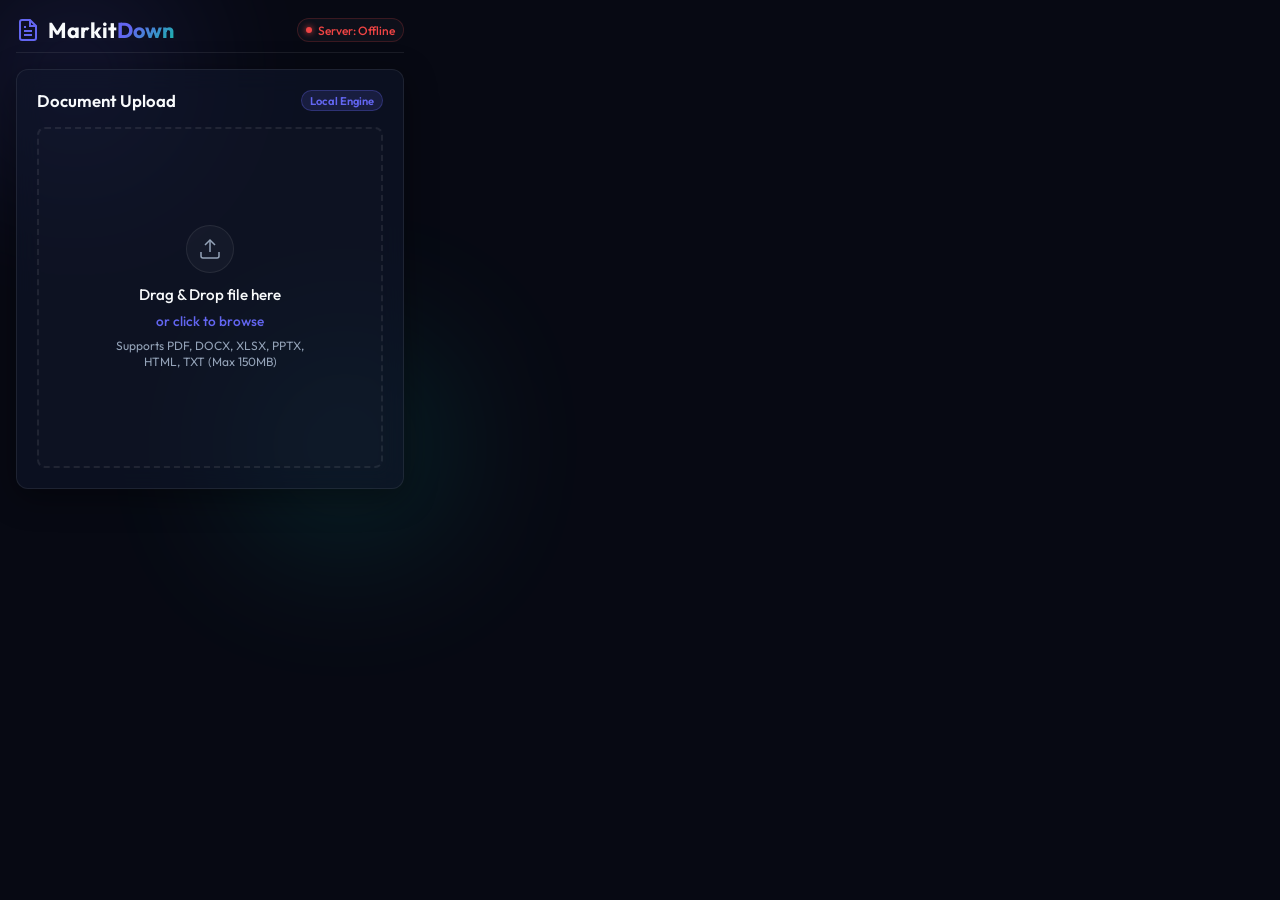
==== chrome-extension/popup.html @ 0e3fc536 "Initial clean commit: added Docker support and Chrome extension wrapper" ====
<!DOCTYPE html>
<html lang="en">
<head>
    <meta charset="UTF-8">
    <meta name="viewport" content="width=device-width, initial-scale=1.0">
    <title>MarkitDown Extension</title>
    <!-- Google Fonts -->
    <link rel="preconnect" href="https://fonts.googleapis.com">
    <link rel="preconnect" href="https://fonts.gstatic.com" crossorigin>
    <link href="https://fonts.googleapis.com/css2?family=Fira+Code:wght@400;500&family=Outfit:wght@300;400;500;600;700&display=swap" rel="stylesheet">
    <!-- Local styles -->
    <link rel="stylesheet" href="popup.css">
    <!-- Local Marked.js for MV3 compliance -->
    <script src="marked.min.js"></script>
</head>
<body>
    <!-- Background glowing orbs -->
    <div class="glow-orb orb-1"></div>
    <div class="glow-orb orb-2"></div>

    <div class="app-container">
        <!-- Header -->
        <header class="app-header">
            <div class="header-main">
                <div class="logo-area">
                    <svg class="logo-icon" viewBox="0 0 24 24" fill="none" stroke="currentColor" stroke-width="2">
                        <path d="M14 2H6a2 2 0 0 0-2 2v16a2 2 0 0 0 2 2h12a2 2 0 0 0 2-2V8z"/>
                        <polyline points="14 2 14 8 20 8"/>
                        <line x1="16" y1="13" x2="8" y2="13"/>
                        <line x1="16" y1="17" x2="8" y2="17"/>
                        <polyline points="10 9 9 9 8 9"/>
                    </svg>
                    <h1 class="logo-text">Markit<span class="gradient-text">Down</span></h1>
                </div>
                <div id="server-status" class="server-status checking">
                    <span class="status-dot"></span>
                    <span class="status-text">Checking server...</span>
                </div>
            </div>
        </header>

        <!-- Main Workspace -->
        <main class="workspace-area">
            
            <!-- Upload Panel -->
            <section id="upload-panel" class="control-panel glass-card">
                <div class="panel-header">
                    <h2>Document Upload</h2>
                    <span class="badge">Local Engine</span>
                </div>

                <!-- Dropzone Area -->
                <div id="dropzone" class="dropzone">
                    <input type="file" id="fileInput" class="hidden-input" accept=".pdf,.docx,.xlsx,.pptx,.html,.htm,.csv,.tsv,.json,.xml,.txt,.text,.md,.rst">
                    
                    <!-- Default State -->
                    <div id="dropzone-default" class="dropzone-state">
                        <div class="upload-icon-container">
                            <svg class="upload-svg" viewBox="0 0 24 24" fill="none" stroke="currentColor" stroke-width="1.5">
                                <path d="M21 15v4a2 2 0 0 1-2 2H5a2 2 0 0 1-2-2v-4"/>
                                <polyline points="17 8 12 3 7 8"/>
                                <line x1="12" y1="3" x2="12" y2="15"/>
                            </svg>
                        </div>
                        <h3>Drag & Drop file here</h3>
                        <p class="upload-instructions">or click to browse</p>
                        <p class="file-limits">Supports PDF, DOCX, XLSX, PPTX, HTML, TXT (Max 150MB)</p>
                    </div>

                    <!-- Uploading State -->
                    <div id="dropzone-uploading" class="dropzone-state hidden">
                        <div class="progress-ring-container">
                            <svg class="progress-ring" width="100" height="100">
                                <circle class="progress-ring-bg" stroke="rgba(255,255,255,0.05)" stroke-width="5" fill="transparent" r="42" cx="50" cy="50"/>
                                <circle id="progress-bar-fill" class="progress-ring-fill" stroke="var(--teal)" stroke-width="5" fill="transparent" r="42" cx="50" cy="50" stroke-dasharray="263.89" stroke-dashoffset="263.89"/>
                            </svg>
                            <div id="upload-percentage" class="percentage-label">0%</div>
                        </div>
                        <h3>Uploading Document</h3>
                        <p id="upload-status" class="process-subtext">Uploading...</p>
                        <div class="pulse-bar-container">
                            <div class="pulse-bar"></div>
                        </div>
                    </div>

                    <!-- Converting State -->
                    <div id="dropzone-converting" class="dropzone-state hidden">
                        <div class="terminal-container">
                            <div class="terminal-header">
                                <div class="terminal-dot red"></div>
                                <div class="terminal-dot yellow"></div>
                                <div class="terminal-dot green"></div>
                                <span class="terminal-title">markitdown-parser.sh</span>
                            </div>
                            <div id="terminal-log" class="terminal-log">
                                <div class="log-line text-info">&gt; Connecting to FastAPI server...</div>
                            </div>
                        </div>
                        <h3>Converting Document</h3>
                        <p class="process-subtext">Parsing document syntax...</p>
                    </div>
                </div>

                <!-- Error Indicator -->
                <div id="error-container" class="error-container hidden">
                    <svg class="error-icon" viewBox="0 0 24 24" fill="none" stroke="currentColor" stroke-width="2">
                        <circle cx="12" cy="12" r="10"/>
                        <line x1="12" y1="8" x2="12" y2="12"/>
                        <line x1="12" y1="16" x2="12.01" y2="16"/>
                    </svg>
                    <div class="error-msg-wrap">
                        <h4>Processing Failed</h4>
                        <p id="error-text">An error occurred during conversion.</p>
                    </div>
                    <button id="error-reset-btn" class="btn btn-secondary btn-sm">Try Again</button>
                </div>
            </section>

            <!-- Results Viewport -->
            <section id="results-panel" class="results-panel glass-card hidden">
                <div class="results-header">
                    <div class="file-info-summary">
                        <svg class="result-doc-icon" viewBox="0 0 24 24" fill="none" stroke="currentColor" stroke-width="2">
                            <path d="M14 2H6a2 2 0 0 0-2 2v16a2 2 0 0 0 2 2h12a2 2 0 0 0 2-2V8z"/>
                            <polyline points="14 2 14 8 20 8"/>
                        </svg>
                        <div class="file-meta">
                            <h3 id="result-filename">document.pdf</h3>
                            <span id="result-filetype">PDF Document</span>
                        </div>
                    </div>
                    
                    <div class="tab-controls">
                        <button id="tab-btn-preview" class="tab-btn active" data-tab="preview">Visual</button>
                        <button id="tab-btn-raw" class="tab-btn" data-tab="raw">Markdown</button>
                    </div>
                </div>

                <!-- Stats Dashboard Section -->
                <div class="stats-dashboard">
                    <div class="stat-card">
                        <span class="stat-label">Original</span>
                        <span id="stat-orig-size" class="stat-value">--</span>
                    </div>
                    <div class="stat-card">
                        <span class="stat-label">Markdown</span>
                        <span id="stat-md-size" class="stat-value">--</span>
                    </div>
                    <div class="stat-card highlight">
                        <span class="stat-label">Saved</span>
                        <span id="stat-savings" class="stat-value text-gradient">--</span>
                    </div>
                </div>

                <!-- Viewport Content Area -->
                <div class="viewport-container">
                    <!-- Tab Content 1: Visual Rendered HTML Preview -->
                    <div id="tab-content-preview" class="tab-content markdown-body">
                        <!-- Rendered Markdown will go here -->
                    </div>

                    <!-- Tab Content 2: Raw Markdown -->
                    <div id="tab-content-raw" class="tab-content hidden">
                        <pre id="raw-markdown-code"><code><!-- Raw MD goes here --></code></pre>
                    </div>
                </div>

                <!-- Action Toolbar -->
                <div class="action-toolbar">
                    <button id="reset-btn" class="btn btn-secondary btn-sm">
                        <svg viewBox="0 0 24 24" width="12" height="12" fill="none" stroke="currentColor" stroke-width="2">
                            <path d="M21.5 2v6h-6M21.34 15.57a10 10 0 1 1-.57-8.38l5.67-5.67"/>
                        </svg>
                        Reset
                    </button>
                    <div class="action-group-right">
                        <button id="copy-btn" class="btn btn-primary btn-sm">
                            <svg viewBox="0 0 24 24" width="12" height="12" fill="none" stroke="currentColor" stroke-width="2">
                                <rect x="9" y="9" width="13" height="13" rx="2" ry="2"/>
                                <path d="M5 15H4a2 2 0 0 1-2-2V4a2 2 0 0 1 2-2h9a2 2 0 0 1 2 2v1"/>
                            </svg>
                            Copy
                        </button>
                        <button id="download-btn" class="btn btn-accent btn-sm">
                            <svg viewBox="0 0 24 24" width="12" height="12" fill="none" stroke="currentColor" stroke-width="2">
                                <path d="M21 15v4a2 2 0 0 1-2 2H5a2 2 0 0 1-2-2v-4"/>
                                <polyline points="7 10 12 15 17 10"/>
                                <line x1="12" y1="15" x2="12" y2="3"/>
                            </svg>
                            Download
                        </button>
                    </div>
                </div>
            </section>
            
        </main>
    </div>

    <!-- Alert toast for notifications -->
    <div id="toast" class="toast hidden">Copied to clipboard!</div>

    <script src="popup.js"></script>
</body>
</html>
---- chrome-extension/popup.css ----
:root {
    --bg-dark: #070913;
    --card-bg: rgba(15, 22, 42, 0.6);
    --border-color: rgba(255, 255, 255, 0.08);
    --border-hover: rgba(99, 102, 241, 0.4);
    
    --text-main: #f8fafc;
    --text-muted: #94a3b8;
    --text-dark: #64748b;
    
    --indigo: #6366f1;
    --blue: #3b82f6;
    --teal: #14b8a6;
    --emerald: #10b981;
    --coral: #ef4444;
    
    --font-sans: 'Outfit', -apple-system, BlinkMacSystemFont, "Segoe UI", Roboto, sans-serif;
    --font-mono: 'Fira Code', 'Courier New', Courier, monospace;
}

* {
    box-sizing: border-box;
    margin: 0;
    padding: 0;
}

body {
    width: 420px;
    background-color: var(--bg-dark);
    color: var(--text-main);
    font-family: var(--font-sans);
    overflow-x: hidden;
    position: relative;
    padding: 1rem;
    min-height: 520px;
}

/* Background Glowing Orbs */
.glow-orb {
    position: absolute;
    width: 250px;
    height: 250px;
    border-radius: 50%;
    filter: blur(80px);
    z-index: -1;
    pointer-events: none;
    opacity: 0.35;
}

.orb-1 {
    background: radial-gradient(circle, var(--indigo) 0%, transparent 70%);
    top: -50px;
    left: -50px;
    animation: floatOrb 12s ease-in-out infinite alternate;
}

.orb-2 {
    background: radial-gradient(circle, var(--teal) 0%, transparent 70%);
    bottom: -50px;
    right: -50px;
    animation: floatOrb 15s ease-in-out infinite alternate-reverse;
}

@keyframes floatOrb {
    0% { transform: translate(0, 0) scale(1); }
    100% { transform: translate(30px, 20px) scale(1.1); }
}

.app-container {
    width: 100%;
}

/* Header styling with Server Status indicator */
.app-header {
    margin-bottom: 1rem;
}

.header-main {
    display: flex;
    justify-content: space-between;
    align-items: center;
    border-bottom: 1px solid var(--border-color);
    padding-bottom: 0.5rem;
}

.logo-area {
    display: flex;
    align-items: center;
    gap: 0.5rem;
}

.logo-icon {
    width: 1.5rem;
    height: 1.5rem;
    color: var(--indigo);
}

.logo-text {
    font-size: 1.35rem;
    font-weight: 700;
}

.gradient-text {
    background: linear-gradient(135deg, var(--indigo) 30%, var(--teal) 100%);
    -webkit-background-clip: text;
    -webkit-text-fill-color: transparent;
}

/* Server Status indicator styling */
.server-status {
    display: flex;
    align-items: center;
    gap: 0.4rem;
    font-size: 0.75rem;
    font-weight: 500;
    padding: 0.2rem 0.5rem;
    border-radius: 50px;
    background: rgba(255, 255, 255, 0.03);
    border: 1px solid var(--border-color);
}

.status-dot {
    width: 6px;
    height: 6px;
    border-radius: 50%;
    display: inline-block;
}

.server-status.checking .status-dot {
    background: var(--text-dark);
    animation: pulseGray 1s infinite alternate;
}
.server-status.checking {
    color: var(--text-muted);
}

.server-status.online .status-dot {
    background: var(--emerald);
    box-shadow: 0 0 6px var(--emerald);
}
.server-status.online {
    color: var(--emerald);
    border-color: rgba(16, 185, 129, 0.2);
}

.server-status.offline .status-dot {
    background: var(--coral);
    box-shadow: 0 0 6px var(--coral);
    animation: pulseRed 1s infinite alternate;
}
.server-status.offline {
    color: var(--coral);
    border-color: rgba(239, 68, 68, 0.2);
}

@keyframes pulseRed {
    from { opacity: 0.5; } to { opacity: 1; }
}
@keyframes pulseGray {
    from { opacity: 0.4; } to { opacity: 0.8; }
}

/* Glassmorphism card */
.glass-card {
    background: var(--card-bg);
    backdrop-filter: blur(12px);
    -webkit-backdrop-filter: blur(12px);
    border: 1px solid var(--border-color);
    border-radius: 0.75rem;
    padding: 1.25rem;
    box-shadow: 0 8px 32px 0 rgba(0, 0, 0, 0.4);
}

.control-panel {
    display: flex;
    flex-direction: column;
    min-height: 420px;
}

.panel-header {
    display: flex;
    justify-content: space-between;
    align-items: center;
    margin-bottom: 1rem;
}

.panel-header h2 {
    font-size: 1.05rem;
    font-weight: 600;
}

.badge {
    background: rgba(99, 102, 241, 0.15);
    border: 1px solid rgba(99, 102, 241, 0.3);
    color: var(--indigo);
    font-size: 0.7rem;
    font-weight: 600;
    padding: 0.15rem 0.5rem;
    border-radius: 50px;
}

/* Dropzone drop elements */
.dropzone {
    border: 2px dashed var(--border-color);
    border-radius: 0.5rem;
    padding: 1.5rem 1rem;
    text-align: center;
    cursor: pointer;
    background: rgba(255, 255, 255, 0.01);
    transition: all 0.25s ease;
    flex-grow: 1;
    display: flex;
    align-items: center;
    justify-content: center;
    position: relative;
    overflow: hidden;
    min-height: 320px;
}

.dropzone:hover, .dropzone.dragover {
    border-color: var(--indigo);
    background: rgba(99, 102, 241, 0.03);
    box-shadow: 0 0 15px rgba(99, 102, 241, 0.08) inset;
}

.hidden-input {
    position: absolute;
    top: 0;
    left: 0;
    width: 100%;
    height: 100%;
    opacity: 0;
    cursor: pointer;
    z-index: 10;
}

.dropzone-state {
    display: flex;
    flex-direction: column;
    align-items: center;
    gap: 0.5rem;
    width: 100%;
}

.upload-icon-container {
    background: rgba(255, 255, 255, 0.03);
    border: 1px solid var(--border-color);
    width: 3rem;
    height: 3rem;
    border-radius: 50%;
    display: flex;
    align-items: center;
    justify-content: center;
    margin-bottom: 0.25rem;
}

.dropzone:hover .upload-icon-container {
    background: rgba(99, 102, 241, 0.08);
    border-color: rgba(99, 102, 241, 0.25);
}

.upload-svg {
    width: 1.5rem;
    height: 1.5rem;
    color: var(--text-muted);
}

.dropzone h3 {
    font-size: 0.95rem;
    font-weight: 500;
}

.upload-instructions {
    color: var(--indigo);
    font-weight: 500;
    font-size: 0.85rem;
}

.file-limits {
    color: var(--text-muted);
    font-size: 0.75rem;
    max-width: 220px;
    line-height: 1.3;
}

.hidden {
    display: none !important;
}

/* Upload Progress Ring */
.progress-ring-container {
    position: relative;
    width: 100px;
    height: 100px;
    display: flex;
    align-items: center;
    justify-content: center;
}

.progress-ring {
    transform: rotate(-90deg);
}

.progress-ring-fill {
    transition: stroke-dashoffset 0.15s ease-out;
}

.percentage-label {
    position: absolute;
    font-size: 1.25rem;
    font-weight: 700;
}

.process-subtext {
    color: var(--text-muted);
    font-size: 0.8rem;
}

.pulse-bar-container {
    width: 60%;
    height: 3px;
    background: rgba(255, 255, 255, 0.05);
    border-radius: 10px;
    overflow: hidden;
    margin-top: 0.25rem;
}

.pulse-bar {
    height: 100%;
    width: 30%;
    background: var(--teal);
    border-radius: 10px;
    animation: barSlide 1.5s infinite ease-in-out;
}

@keyframes barSlide {
    0% { transform: translateX(-150%); }
    50% { transform: translateX(350%); }
    100% { transform: translateX(-150%); }
}

/* Terminal Log for Parser status */
.terminal-container {
    width: 100%;
    background: #020617;
    border: 1px solid rgba(255, 255, 255, 0.05);
    border-radius: 6px;
    padding: 0.5rem;
    text-align: left;
    font-family: var(--font-mono);
    position: relative;
}

.terminal-header {
    display: flex;
    align-items: center;
    gap: 0.3rem;
    margin-bottom: 0.5rem;
    border-bottom: 1px solid rgba(255, 255, 255, 0.05);
    padding-bottom: 0.35rem;
}

.terminal-dot {
    width: 6px;
    height: 6px;
    border-radius: 50%;
}
.terminal-dot.red { background: #ef4444; }
.terminal-dot.yellow { background: #f59e0b; }
.terminal-dot.green { background: #10b981; }

.terminal-title {
    font-size: 0.65rem;
    color: var(--text-dark);
    margin-left: 0.25rem;
}

.terminal-log {
    font-size: 0.7rem;
    line-height: 1.4;
    height: 110px;
    overflow-y: auto;
    display: flex;
    flex-direction: column;
    gap: 0.2rem;
    scrollbar-width: none;
}
.terminal-log::-webkit-scrollbar { display: none; }

.log-line {
    opacity: 0;
    transform: translateY(4px);
    animation: lineFadeIn 0.25s forwards;
    white-space: nowrap;
    overflow: hidden;
    text-overflow: ellipsis;
}
@keyframes lineFadeIn {
    to { opacity: 1; transform: translateY(0); }
}

.text-info { color: #38bdf8; }
.text-success { color: #34d399; }
.text-warning { color: #fbbf24; }
.text-normal { color: #e2e8f0; }

.terminal-container::after {
    content: '';
    position: absolute;
    top: 0;
    left: 0;
    right: 0;
    height: 2px;
    background: linear-gradient(to right, transparent, var(--teal), transparent);
    animation: scanner 2.5s infinite linear;
    box-shadow: 0 0 6px var(--teal);
    pointer-events: none;
}
@keyframes scanner {
    0% { top: 0%; }
    50% { top: 100%; }
    100% { top: 0%; }
}

/* Error component styling */
.error-container {
    margin-top: 1rem;
    border: 1px solid rgba(239, 68, 68, 0.2);
    background: rgba(239, 68, 68, 0.05);
    padding: 1rem;
    border-radius: 0.5rem;
    display: flex;
    flex-direction: column;
    align-items: center;
    text-align: center;
    gap: 0.5rem;
    animation: shake 0.4s ease;
}
@keyframes shake {
    0%, 100% { transform: translateX(0); }
    25% { transform: translateX(-4px); }
    75% { transform: translateX(4px); }
}

.error-icon {
    width: 1.5rem;
    height: 1.5rem;
    color: var(--coral);
}
.error-msg-wrap h4 {
    font-size: 0.85rem;
    color: #f87171;
    margin-bottom: 0.15rem;
}
.error-msg-wrap p {
    font-size: 0.75rem;
    color: var(--text-muted);
}

/* Buttons style */
.btn {
    display: inline-flex;
    align-items: center;
    justify-content: center;
    gap: 0.35rem;
    font-family: var(--font-sans);
    cursor: pointer;
    transition: all 0.2s ease;
    border: none;
}

.btn-primary {
    background: var(--indigo);
    color: white;
}
.btn-primary:hover {
    background: #4f46e5;
    box-shadow: 0 0 10px rgba(99, 102, 241, 0.3);
}

.btn-accent {
    background: var(--teal);
    color: #020617;
    font-weight: 600;
}
.btn-accent:hover {
    background: #0d9488;
    box-shadow: 0 0 10px rgba(20, 184, 166, 0.3);
}

.btn-secondary {
    background: rgba(255, 255, 255, 0.04);
    border: 1px solid var(--border-color);
    color: var(--text-main);
}
.btn-secondary:hover {
    background: rgba(255, 255, 255, 0.08);
}

.btn-sm {
    padding: 0.4rem 0.75rem;
    font-size: 0.75rem;
    border-radius: 0.25rem;
}

/* Results panel */
.results-panel {
    display: flex;
    flex-direction: column;
    min-height: 420px;
    animation: slideInUp 0.4s cubic-bezier(0.16, 1, 0.3, 1);
}
@keyframes slideInUp {
    from { opacity: 0; transform: translateY(12px); }
    to { opacity: 1; transform: translateY(0); }
}

.results-header {
    display: flex;
    justify-content: space-between;
    align-items: center;
    border-bottom: 1px solid var(--border-color);
    padding-bottom: 0.5rem;
    margin-bottom: 0.75rem;
}

.file-info-summary {
    display: flex;
    align-items: center;
    gap: 0.5rem;
    max-width: 60%;
}

.result-doc-icon {
    width: 1.5rem;
    height: 1.5rem;
    color: var(--teal);
    flex-shrink: 0;
}

.file-meta {
    overflow: hidden;
}

.file-meta h3 {
    font-size: 0.85rem;
    font-weight: 600;
    overflow: hidden;
    text-overflow: ellipsis;
    white-space: nowrap;
}

#result-filetype {
    font-size: 0.7rem;
    color: var(--text-muted);
    display: block;
}

/* Tabs */
.tab-controls {
    background: rgba(255, 255, 255, 0.03);
    border: 1px solid var(--border-color);
    border-radius: 0.35rem;
    padding: 0.15rem;
    display: flex;
}

.tab-btn {
    background: transparent;
    border: none;
    color: var(--text-muted);
    font-family: var(--font-sans);
    font-size: 0.75rem;
    font-weight: 500;
    padding: 0.3rem 0.6rem;
    border-radius: 0.25rem;
    cursor: pointer;
    transition: all 0.2s ease;
}
.tab-btn:hover { color: var(--text-main); }
.tab-btn.active {
    background: var(--indigo);
    color: white;
}

/* Stats */
.stats-dashboard {
    display: grid;
    grid-template-columns: repeat(3, 1fr);
    gap: 0.5rem;
    margin-bottom: 0.75rem;
}

.stat-card {
    background: rgba(255, 255, 255, 0.02);
    border: 1px solid var(--border-color);
    border-radius: 0.4rem;
    padding: 0.4rem 0.5rem;
    display: flex;
    flex-direction: column;
    gap: 0.1rem;
    text-align: center;
}

.stat-card.highlight {
    background: rgba(20, 184, 166, 0.04);
    border-color: rgba(20, 184, 166, 0.2);
}

.stat-label {
    font-size: 0.6rem;
    color: var(--text-muted);
    font-weight: 500;
    text-transform: uppercase;
}

.stat-value {
    font-size: 0.95rem;
    font-weight: 700;
}

.text-gradient {
    background: linear-gradient(135deg, var(--teal) 30%, var(--indigo) 100%);
    -webkit-background-clip: text;
    -webkit-text-fill-color: transparent;
}

/* Viewport details */
.viewport-container {
    background: #020617;
    border: 1px solid var(--border-color);
    border-radius: 0.5rem;
    height: 220px;
    overflow-y: auto;
    padding: 0.75rem;
    margin-bottom: 0.75rem;
}

.viewport-container::-webkit-scrollbar,
.markdown-body::-webkit-scrollbar {
    width: 6px;
    height: 6px;
}
.viewport-container::-webkit-scrollbar-track,
.markdown-body::-webkit-scrollbar-track {
    background: transparent;
}
.viewport-container::-webkit-scrollbar-thumb,
.markdown-body::-webkit-scrollbar-thumb {
    background: rgba(255, 255, 255, 0.08);
    border-radius: 3px;
}
.viewport-container::-webkit-scrollbar-thumb:hover,
.markdown-body::-webkit-scrollbar-thumb:hover {
    background: rgba(255, 255, 255, 0.15);
}

.tab-content {
    animation: fadeIn 0.25s ease;
}
.tab-content.hidden {
    display: none !important;
}
@keyframes fadeIn {
    from { opacity: 0; } to { opacity: 1; }
}

#raw-markdown-code {
    white-space: pre-wrap;
    word-break: break-all;
    font-family: var(--font-mono);
    font-size: 0.75rem;
    line-height: 1.5;
    color: #e2e8f0;
}

/* Markdown render styling inside popup */
.markdown-body {
    font-family: var(--font-sans);
    line-height: 1.5;
    color: #cbd5e1;
    font-size: 0.8rem;
}

.markdown-body h1, .markdown-body h2, .markdown-body h3 {
    margin-top: 0.75rem;
    margin-bottom: 0.4rem;
    font-weight: 600;
    color: var(--text-main);
}
.markdown-body h1 {
    font-size: 1.15rem;
    border-bottom: 1px solid rgba(255,255,255,0.08);
    padding-bottom: 0.2rem;
}
.markdown-body h2 { font-size: 1rem; }
.markdown-body h3 { font-size: 0.9rem; }
.markdown-body p { margin-bottom: 0.5rem; }
.markdown-body a { color: var(--teal); text-decoration: none; }
.markdown-body a:hover { text-decoration: underline; }
.markdown-body code {
    background: rgba(255, 255, 255, 0.06);
    border: 1px solid rgba(255, 255, 255, 0.04);
    font-family: var(--font-mono);
    font-size: 0.75rem;
    padding: 0.1rem 0.25rem;
    border-radius: 3px;
    color: #f472b6;
}
.markdown-body pre {
    background: #0f172a;
    border: 1px solid rgba(255,255,255,0.04);
    border-radius: 4px;
    padding: 0.5rem;
    overflow-x: auto;
    margin-bottom: 0.5rem;
}
.markdown-body pre code {
    background: transparent;
    border: none;
    color: #e2e8f0;
    font-size: 0.75rem;
    padding: 0;
}
.markdown-body ul, .markdown-body ol {
    margin-bottom: 0.5rem;
    padding-left: 1.1rem;
}
.markdown-body li { margin-bottom: 0.15rem; }

/* Toolbars */
.action-toolbar {
    display: flex;
    justify-content: space-between;
    align-items: center;
}
.action-group-right {
    display: flex;
    gap: 0.35rem;
}

/* Toast alert */
.toast {
    position: fixed;
    bottom: 1rem;
    left: 50%;
    transform: translateX(-50%);
    background: rgba(16, 185, 129, 0.95);
    color: #020617;
    font-size: 0.75rem;
    font-weight: 600;
    padding: 0.4rem 0.8rem;
    border-radius: 50px;
    box-shadow: 0 4px 15px rgba(16, 185, 129, 0.2);
    z-index: 100;
    backdrop-filter: blur(4px);
    transition: all 0.3s cubic-bezier(0.175, 0.885, 0.32, 1.275);
}
.toast.hidden {
    opacity: 0;
    bottom: 0.5rem;
    pointer-events: none;
}
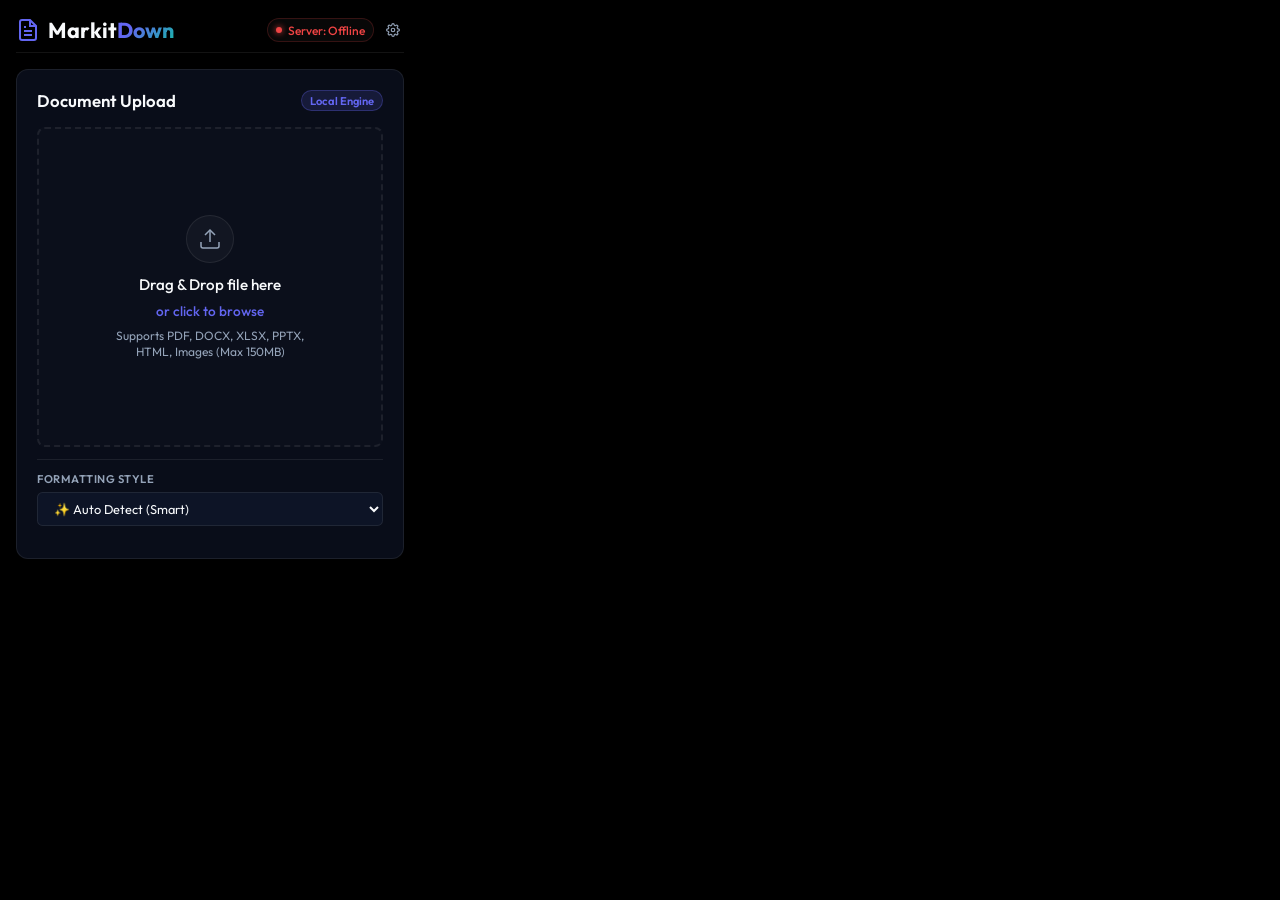
==== commit 0111f122: "Add Vercel deployment, settings panel for multi-provider API keys, visual format OCR support, templa" ====
--- a/chrome-extension/popup.html
+++ b/chrome-extension/popup.html
@@ -32,9 +32,17 @@
                     </svg>
                     <h1 class="logo-text">Markit<span class="gradient-text">Down</span></h1>
                 </div>
-                <div id="server-status" class="server-status checking">
-                    <span class="status-dot"></span>
-                    <span class="status-text">Checking server...</span>
+                <div class="header-right-wrap">
+                    <div id="server-status" class="server-status checking">
+                        <span class="status-dot"></span>
+                        <span class="status-text">Status</span>
+                    </div>
+                    <button id="settings-toggle-btn" class="icon-btn-settings" title="API Settings">
+                        <svg viewBox="0 0 24 24" width="14" height="14" fill="none" stroke="currentColor" stroke-width="2" class="settings-gear-icon">
+                            <circle cx="12" cy="12" r="3"/>
+                            <path d="M19.4 15a1.65 1.65 0 0 0 .33 1.82l.06.06a2 2 0 1 1-2.83 2.83l-.06-.06a1.65 1.65 0 0 0-1.82-.33 1.65 1.65 0 0 0-1 1.51V21a2 2 0 0 1-4 0v-.09A1.65 1.65 0 0 0 9 19.4a1.65 1.65 0 0 0-1.82.33l-.06.06a2 2 0 1 1-2.83-2.83l.06-.06a1.65 1.65 0 0 0 .33-1.82 1.65 1.65 0 0 0-1.51-1H3a2 2 0 0 1 0-4h.09A1.65 1.65 0 0 0 4.6 9a1.65 1.65 0 0 0-.33-1.82l-.06-.06a2 2 0 1 1 2.83-2.83l.06.06a1.65 1.65 0 0 0 1.82.33H9a1.65 1.65 0 0 0 1-1.51V3a2 2 0 0 1 4 0v.09a1.65 1.65 0 0 0 1 1.51 1.65 1.65 0 0 0 1.82-.33l.06-.06a2 2 0 1 1 2.83 2.83l-.06.06a1.65 1.65 0 0 0-.33 1.82V9a1.65 1.65 0 0 0 1.51 1H21a2 2 0 0 1 0 4h-.09a1.65 1.65 0 0 0-1.51 1z"/>
+                        </svg>
+                    </button>
                 </div>
             </div>
         </header>
@@ -51,7 +59,7 @@
 
                 <!-- Dropzone Area -->
                 <div id="dropzone" class="dropzone">
-                    <input type="file" id="fileInput" class="hidden-input" accept=".pdf,.docx,.xlsx,.pptx,.html,.htm,.csv,.tsv,.json,.xml,.txt,.text,.md,.rst">
+                    <input type="file" id="fileInput" class="hidden-input" accept=".pdf,.docx,.xlsx,.pptx,.html,.htm,.csv,.tsv,.json,.xml,.txt,.text,.md,.rst,.png,.jpg,.jpeg">
                     
                     <!-- Default State -->
                     <div id="dropzone-default" class="dropzone-state">
@@ -64,7 +72,7 @@
                         </div>
                         <h3>Drag & Drop file here</h3>
                         <p class="upload-instructions">or click to browse</p>
-                        <p class="file-limits">Supports PDF, DOCX, XLSX, PPTX, HTML, TXT (Max 150MB)</p>
+                        <p class="file-limits">Supports PDF, DOCX, XLSX, PPTX, HTML, Images (Max 150MB)</p>
                     </div>
 
                     <!-- Uploading State -->
@@ -85,19 +93,41 @@
 
                     <!-- Converting State -->
                     <div id="dropzone-converting" class="dropzone-state hidden">
-                        <div class="terminal-container">
-                            <div class="terminal-header">
-                                <div class="terminal-dot red"></div>
-                                <div class="terminal-dot yellow"></div>
-                                <div class="terminal-dot green"></div>
-                                <span class="terminal-title">markitdown-parser.sh</span>
+                        <div class="converting-animation-container">
+                            <div class="document-scanner">
+                                <div class="scanner-doc">
+                                    <svg viewBox="0 0 24 24" fill="none" stroke="currentColor" stroke-width="1.5">
+                                        <path d="M14 2H6a2 2 0 0 0-2 2v16a2 2 0 0 0 2 2h12a2 2 0 0 0 2-2V8z"/>
+                                        <polyline points="14 2 14 8 20 8"/>
+                                        <line x1="16" y1="13" x2="8" y2="13" class="doc-line doc-line-1"/>
+                                        <line x1="16" y1="17" x2="8" y2="17" class="doc-line doc-line-2"/>
+                                    </svg>
+                                </div>
+                                <div class="scanner-laser"></div>
                             </div>
-                            <div id="terminal-log" class="terminal-log">
-                                <div class="log-line text-info">&gt; Connecting to FastAPI server...</div>
+                            <div class="converting-particles">
+                                <span class="particle p1"></span>
+                                <span class="particle p2"></span>
+                                <span class="particle p3"></span>
                             </div>
                         </div>
                         <h3>Converting Document</h3>
-                        <p class="process-subtext">Parsing document syntax...</p>
+                        <p id="convert-status-text" class="process-subtext">Parsing document structures...</p>
+                    </div>
+                </div>
+
+                <!-- Formatting Style Selection -->
+                <div class="template-selector-card">
+                    <div class="form-group">
+                        <label for="template-select" class="field-label">Formatting Style</label>
+                        <div class="select-wrapper">
+                            <select id="template-select" class="form-control select-field">
+                                <option value="auto">✨ Auto Detect (Smart)</option>
+                                <option value="raw">⚡ Raw Markdown (Fast / Offline)</option>
+                                <option value="aicte">📊 AICTE Activity Points Report</option>
+                                <option value="internship">📅 Internship Daily Log</option>
+                            </select>
+                        </div>
                     </div>
                 </div>
 
@@ -199,6 +229,61 @@
     <!-- Alert toast for notifications -->
     <div id="toast" class="toast hidden">Copied to clipboard!</div>
 
+    <!-- Image warning toast -->
+    <div id="image-warning-toast" class="warning-toast hidden">
+        <div class="warning-toast-header">
+            <div class="warning-title-wrap">
+                <svg class="warning-toast-icon" viewBox="0 0 24 24" width="16" height="16" fill="none" stroke="currentColor" stroke-width="2">
+                    <circle cx="12" cy="12" r="10"/>
+                    <line x1="12" y1="8" x2="12" y2="12"/>
+                    <line x1="12" y1="16" x2="12.01" y2="16"/>
+                </svg>
+                <h4>Transcribing Images?</h4>
+            </div>
+            <button id="warning-toast-close" class="warning-close-btn">&times;</button>
+        </div>
+        <p>To transcribe photos/images and slide graphics to text, add your own Gemini, OpenAI, or Claude API Key in Settings!</p>
+    </div>
+
+    <!-- Settings Modal -->
+    <div id="settings-modal" class="modal hidden">
+        <div class="modal-overlay" id="modal-overlay"></div>
+        <div class="modal-content glass-card">
+            <div class="modal-header">
+                <h2>API Configurations</h2>
+                <button id="modal-close-btn" class="close-btn">&times;</button>
+            </div>
+            <div class="modal-body">
+                <p class="modal-help-text">Configure your own API keys. Keys are saved locally and are never sent to external servers except in headers.</p>
+                
+                <div class="form-group">
+                    <label for="provider-select">API Provider</label>
+                    <select id="provider-select" class="form-control">
+                        <option value="gemini">Gemini (Google AI)</option>
+                        <option value="openai">OpenAI (GPT-4o)</option>
+                        <option value="claude">Anthropic Claude</option>
+                    </select>
+                </div>
+                
+                <div class="form-group">
+                    <label for="api-key-input">API Key</label>
+                    <div class="input-with-button">
+                        <input type="password" id="api-key-input" class="form-control" placeholder="Enter key...">
+                        <button id="key-visibility-toggle" class="btn btn-secondary btn-sm" type="button" title="Toggle visibility">👁️</button>
+                    </div>
+                </div>
+
+                <div class="status-indicator-wrap">
+                    <span id="key-status-badge" class="status-badge inactive">No Key Configured</span>
+                </div>
+            </div>
+            <div class="modal-footer">
+                <button id="save-settings-btn" class="btn btn-primary btn-sm">Save Changes</button>
+                <button id="clear-settings-btn" class="btn btn-secondary btn-sm">Clear Key</button>
+            </div>
+        </div>
+    </div>
+
     <script src="popup.js"></script>
 </body>
 </html>
--- a/chrome-extension/popup.css
+++ b/chrome-extension/popup.css
@@ -1,5 +1,5 @@
 :root {
-    --bg-dark: #070913;
+    --bg-dark: #000000;
     --card-bg: rgba(15, 22, 42, 0.6);
     --border-color: rgba(255, 255, 255, 0.08);
     --border-hover: rgba(99, 102, 241, 0.4);
@@ -37,14 +37,7 @@
 
 /* Background Glowing Orbs */
 .glow-orb {
-    position: absolute;
-    width: 250px;
-    height: 250px;
-    border-radius: 50%;
-    filter: blur(80px);
-    z-index: -1;
-    pointer-events: none;
-    opacity: 0.35;
+    display: none;
 }
 
 .orb-1 {
@@ -339,87 +332,109 @@
     100% { transform: translateX(-150%); }
 }
 
-/* Terminal Log for Parser status */
-.terminal-container {
+/* Document Scanner Animation */
+.converting-animation-container {
+    position: relative;
+    width: 140px;
+    height: 140px;
+    display: flex;
+    align-items: center;
+    justify-content: center;
+    margin-bottom: 0.5rem;
+}
+
+.document-scanner {
+    position: relative;
+    width: 70px;
+    height: 90px;
+    background: rgba(15, 22, 42, 0.4);
+    border: 1px solid rgba(255, 255, 255, 0.05);
+    border-radius: 8px;
+    display: flex;
+    align-items: center;
+    justify-content: center;
+    box-shadow: 0 0 20px rgba(99, 102, 241, 0.05);
+    overflow: hidden;
+    z-index: 2;
+    animation: scannerPulse 2s infinite alternate;
+}
+
+.scanner-doc {
+    width: 44px;
+    height: 44px;
+    color: var(--indigo);
+    filter: drop-shadow(0 0 8px rgba(99, 102, 241, 0.3));
+}
+
+.scanner-doc svg {
     width: 100%;
-    background: #020617;
-    border: 1px solid rgba(255, 255, 255, 0.05);
-    border-radius: 6px;
-    padding: 0.5rem;
-    text-align: left;
-    font-family: var(--font-mono);
-    position: relative;
-}
-
-.terminal-header {
-    display: flex;
-    align-items: center;
-    gap: 0.3rem;
-    margin-bottom: 0.5rem;
-    border-bottom: 1px solid rgba(255, 255, 255, 0.05);
-    padding-bottom: 0.35rem;
-}
-
-.terminal-dot {
-    width: 6px;
-    height: 6px;
-    border-radius: 50%;
-}
-.terminal-dot.red { background: #ef4444; }
-.terminal-dot.yellow { background: #f59e0b; }
-.terminal-dot.green { background: #10b981; }
-
-.terminal-title {
-    font-size: 0.65rem;
-    color: var(--text-dark);
-    margin-left: 0.25rem;
-}
-
-.terminal-log {
-    font-size: 0.7rem;
-    line-height: 1.4;
-    height: 110px;
-    overflow-y: auto;
-    display: flex;
-    flex-direction: column;
-    gap: 0.2rem;
-    scrollbar-width: none;
-}
-.terminal-log::-webkit-scrollbar { display: none; }
-
-.log-line {
-    opacity: 0;
-    transform: translateY(4px);
-    animation: lineFadeIn 0.25s forwards;
-    white-space: nowrap;
-    overflow: hidden;
-    text-overflow: ellipsis;
-}
-@keyframes lineFadeIn {
-    to { opacity: 1; transform: translateY(0); }
-}
-
-.text-info { color: #38bdf8; }
-.text-success { color: #34d399; }
-.text-warning { color: #fbbf24; }
-.text-normal { color: #e2e8f0; }
-
-.terminal-container::after {
-    content: '';
+    height: 100%;
+}
+
+.doc-line {
+    stroke-dasharray: 8;
+    animation: lineDash 1.5s infinite linear;
+}
+
+.doc-line-1 { animation-delay: 0s; }
+.doc-line-2 { animation-delay: 0.75s; }
+
+@keyframes lineDash {
+    0% { stroke-dashoffset: 8; }
+    100% { stroke-dashoffset: 0; }
+}
+
+.scanner-laser {
     position: absolute;
+    left: 0;
+    width: 100%;
+    height: 3px;
+    background: linear-gradient(90deg, transparent, var(--teal), transparent);
+    box-shadow: 0 0 8px var(--teal), 0 0 15px var(--teal);
+    animation: laserScan 2s infinite ease-in-out;
+    z-index: 5;
+    pointer-events: none;
+}
+
+@keyframes laserScan {
+    0%, 100% { top: 10%; opacity: 0.3; }
+    50% { top: 85%; opacity: 1; }
+}
+
+@keyframes scannerPulse {
+    0% { border-color: rgba(99, 102, 241, 0.1); box-shadow: 0 0 15px rgba(99, 102, 241, 0.05); }
+    100% { border-color: rgba(20, 184, 166, 0.3); box-shadow: 0 0 25px rgba(20, 184, 166, 0.15); }
+}
+
+/* Floating Particles representing Markdown nodes */
+.converting-particles {
+    position: absolute;
+    width: 100%;
+    height: 100%;
     top: 0;
     left: 0;
-    right: 0;
-    height: 2px;
-    background: linear-gradient(to right, transparent, var(--teal), transparent);
-    animation: scanner 2.5s infinite linear;
+    pointer-events: none;
+    z-index: 1;
+}
+
+.particle {
+    position: absolute;
+    width: 4px;
+    height: 4px;
+    background: var(--teal);
+    border-radius: 50%;
+    opacity: 0;
     box-shadow: 0 0 6px var(--teal);
-    pointer-events: none;
-}
-@keyframes scanner {
-    0% { top: 0%; }
-    50% { top: 100%; }
-    100% { top: 0%; }
+}
+
+.p1 { left: 20%; bottom: 10%; animation: floatParticle 1.8s infinite linear 0.2s; }
+.p2 { left: 50%; bottom: 10%; animation: floatParticle 2.2s infinite linear 0.8s; }
+.p3 { left: 80%; bottom: 10%; animation: floatParticle 1.5s infinite linear 0.4s; }
+
+@keyframes floatParticle {
+    0% { transform: translateY(0) scale(0.5); opacity: 0; }
+    30% { opacity: 0.8; }
+    100% { transform: translateY(-80px) scale(1.2); opacity: 0; }
 }
 
 /* Error component styling */
@@ -761,3 +776,263 @@
     bottom: 0.5rem;
     pointer-events: none;
 }
+
+/* Chrome Extension Settings and Warnings Styles */
+.header-right-wrap {
+    display: flex;
+    align-items: center;
+    gap: 0.5rem;
+}
+
+.icon-btn-settings {
+    background: transparent;
+    border: none;
+    color: var(--text-muted);
+    cursor: pointer;
+    display: flex;
+    align-items: center;
+    justify-content: center;
+    padding: 0.25rem;
+    border-radius: 4px;
+    transition: all 0.2s ease;
+}
+
+.icon-btn-settings:hover {
+    color: var(--teal);
+    background: rgba(255, 255, 255, 0.05);
+}
+
+.settings-gear-icon {
+    transition: transform 0.6s cubic-bezier(0.16, 1, 0.3, 1);
+}
+
+.icon-btn-settings:hover .settings-gear-icon {
+    transform: rotate(60deg);
+}
+
+/* Template Selector Style */
+.template-selector-card {
+    margin-top: 0.75rem;
+    border-top: 1px solid var(--border-color);
+    padding-top: 0.75rem;
+}
+
+.field-label {
+    display: block;
+    font-size: 0.7rem;
+    font-weight: 600;
+    color: var(--text-muted);
+    margin-bottom: 0.35rem;
+    text-transform: uppercase;
+    letter-spacing: 0.5px;
+}
+
+.form-group {
+    margin-bottom: 0.75rem;
+}
+
+.form-control {
+    width: 100%;
+    background: rgba(15, 23, 42, 0.8);
+    border: 1px solid var(--border-color);
+    color: var(--text-main);
+    font-family: var(--font-sans);
+    font-size: 0.8rem;
+    padding: 0.45rem 0.75rem;
+    border-radius: 0.35rem;
+    outline: none;
+    transition: border-color 0.2s ease;
+}
+
+.form-control:focus {
+    border-color: var(--indigo);
+}
+
+/* Modal styling for small Extension window */
+.modal {
+    position: fixed;
+    top: 0;
+    left: 0;
+    width: 100%;
+    height: 100%;
+    z-index: 1000;
+    display: flex;
+    align-items: center;
+    justify-content: center;
+}
+
+.modal.hidden {
+    display: none !important;
+}
+
+.modal-overlay {
+    position: absolute;
+    top: 0;
+    left: 0;
+    width: 100%;
+    height: 100%;
+    background: rgba(0, 0, 0, 0.75);
+    backdrop-filter: blur(4px);
+    -webkit-backdrop-filter: blur(4px);
+}
+
+.modal-content {
+    position: relative;
+    width: 90%;
+    max-width: 360px;
+    z-index: 1001;
+    background: rgba(15, 22, 42, 0.98);
+    border: 1px solid var(--border-color);
+    box-shadow: 0 10px 25px rgba(0, 0, 0, 0.5);
+    border-radius: 0.5rem;
+    padding: 1.25rem !important;
+    animation: modalScaleUp 0.2s ease;
+}
+
+@keyframes modalScaleUp {
+    from { transform: scale(0.95); opacity: 0; }
+    to { transform: scale(1); opacity: 1; }
+}
+
+.modal-header {
+    display: flex;
+    justify-content: space-between;
+    align-items: center;
+    border-bottom: 1px solid var(--border-color);
+    padding-bottom: 0.5rem;
+    margin-bottom: 0.75rem;
+}
+
+.modal-header h2 {
+    font-size: 1rem;
+    font-weight: 600;
+    margin: 0;
+}
+
+.close-btn {
+    background: transparent;
+    border: none;
+    color: var(--text-muted);
+    font-size: 1.5rem;
+    cursor: pointer;
+    line-height: 1;
+}
+
+.close-btn:hover {
+    color: var(--coral);
+}
+
+.modal-body {
+    display: flex;
+    flex-direction: column;
+    gap: 0.75rem;
+    margin-bottom: 1rem;
+}
+
+.modal-help-text {
+    font-size: 0.75rem;
+    color: var(--text-muted);
+    line-height: 1.4;
+}
+
+.input-with-button {
+    display: flex;
+    gap: 0.35rem;
+}
+
+.input-with-button .form-control {
+    flex: 1;
+}
+
+.status-indicator-wrap {
+    display: flex;
+    justify-content: flex-start;
+}
+
+.status-badge {
+    font-size: 0.65rem;
+    font-weight: 600;
+    padding: 0.15rem 0.45rem;
+    border-radius: 50px;
+}
+
+.status-badge.inactive {
+    background: rgba(239, 68, 68, 0.1);
+    color: #f87171;
+    border: 1px solid rgba(239, 68, 68, 0.2);
+}
+
+.status-badge.active {
+    background: rgba(16, 185, 129, 0.1);
+    color: #34d399;
+    border: 1px solid rgba(16, 185, 129, 0.2);
+}
+
+.modal-footer {
+    display: flex;
+    justify-content: flex-end;
+    gap: 0.5rem;
+    border-top: 1px solid var(--border-color);
+    padding-top: 0.75rem;
+}
+
+/* Extension warning toast */
+.warning-toast {
+    position: fixed;
+    bottom: 3.5rem;
+    left: 5%;
+    width: 90%;
+    background: rgba(15, 23, 42, 0.98);
+    border: 1px solid rgba(251, 191, 36, 0.3);
+    box-shadow: 0 4px 15px rgba(0, 0, 0, 0.4);
+    border-radius: 0.5rem;
+    padding: 0.75rem;
+    z-index: 998;
+    color: var(--text-main);
+    animation: toastSlideUp 0.2s ease forwards;
+}
+
+@keyframes toastSlideUp {
+    from { transform: translateY(10px); opacity: 0; }
+    to { transform: translateY(0); opacity: 1; }
+}
+
+.warning-toast-header {
+    display: flex;
+    justify-content: space-between;
+    align-items: center;
+    margin-bottom: 0.25rem;
+}
+
+.warning-title-wrap {
+    display: flex;
+    align-items: center;
+    gap: 0.35rem;
+    color: #fbbf24;
+}
+
+.warning-toast-header h4 {
+    margin: 0;
+    font-size: 0.8rem;
+    font-weight: 600;
+}
+
+.warning-close-btn {
+    background: transparent;
+    border: none;
+    color: var(--text-muted);
+    font-size: 1.15rem;
+    cursor: pointer;
+    line-height: 1;
+}
+
+.warning-close-btn:hover {
+    color: var(--text-main);
+}
+
+.warning-toast p {
+    font-size: 0.7rem;
+    color: var(--text-muted);
+    line-height: 1.3;
+    margin: 0;
+}
